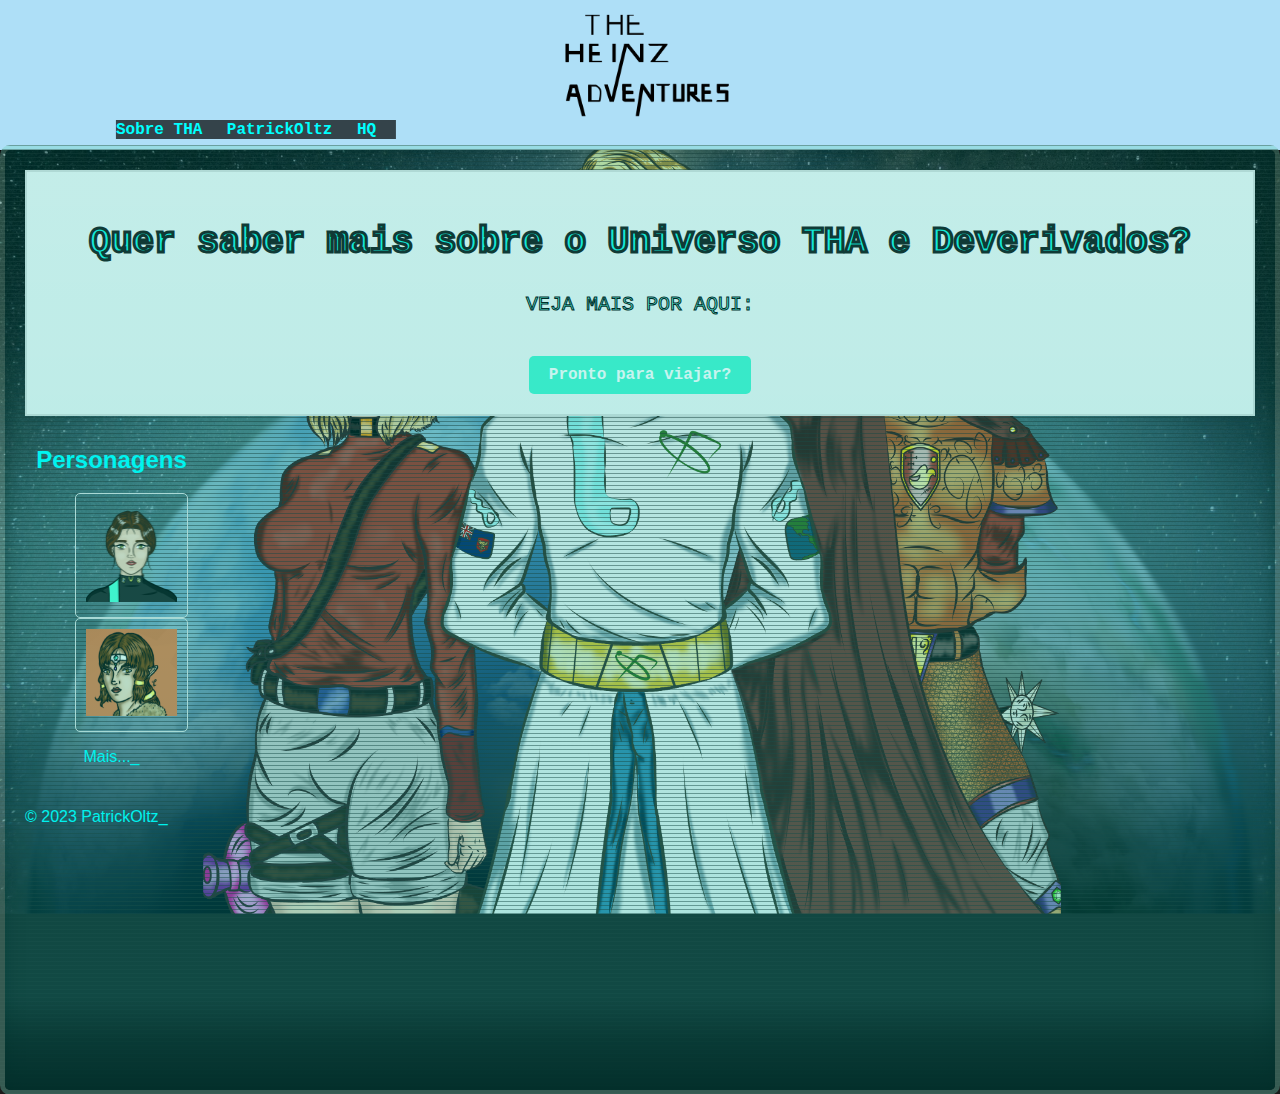
==== index.html @ d37db3d8 "Add files via upload" ====
<!DOCTYPE html>
<html lang="pt-br">
<head>
    <meta charset="UTF-8">
    <meta name="viewport" content="width=device-width, initial-scale=1.0">
    <title>The Heinz Adventures</title>
    <link rel="stylesheet" href="./style.css">
    <link rel="icon" href="./Coisas/favicon.ico" type="image/x-icon">
</head>
<body>
    <header>
        <script src="./scripts.js"></script>

    <div class="logo-container">
        <a href="./index.html"><img src="./Coisas/layer/logo the heinz adventures.png" alt="Logo"></a>
    
    </div>
        <div id="banner">
    <!-- Menu de Navegação -->
            <nav id="menu">
                <ul>
                    <li><a href="https://patrickoltz.blogspot.com/2023/09/the-heinz-aventuresantes-de-elflin.html" target="_blank">Sobre THA</a></li>
                    <li><a href="https://patrickoltz.blogspot.com/" target="_blank">PatrickOltz</a></li>
                    <li><a href="https://fliptru.com.br/comic/the-heinz-adventures-7zxn?origin=&extra=profile" target="_blank">HQ</a></li>
                </ul>
            </nav>
        </div>
    </header>

    <div class="monitor-antigo">
        <main>
            <section>
                <div>
                    <!-- Conteúdo da Página -->
                    <div class="banner">
                        <div class="banner-content">
                            <div class="tv-chiado"></div>
                            <h2>Quer saber mais sobre o Universo THA e Deverivados?</h2>
                            <p>VEJA MAIS POR AQUI:</p>
                            <a href="https://patrickoltz.blogspot.com/" target="_blank">Pronto para viajar?</a>
                        </div>
                    </div>
                    <div class="link-div">
                        <h2>Personagens</h2>
                        <nav>
                            <ul>
                                <a href="./Coisas/Lorena Martins Klaußenstein/LorenaMartinsKlauenstein.html"><img src="./Coisas/Lorena-By PatrickOltz.png" alt="Personagens" width="91px" height="98px"></a>
                                <a href="./Coisas/Lucylima Gohn Tungr de Varis/LucylimaGohndeVaris.html"><img src="./Coisas/Lucylima e Antunes Legal com fundo MAIOR (2).png" alt="personagens" width="91px" height="98px"></a>
                            </ul>
                        </nav>
                        <p>Mais...</p>
                    </div>
                </div> 
            </section>
        </main>
        <aside>
           
        </aside>
        
        <footer>
            <p>&copy; 2023 PatrickOltz</p>
        </footer>
        
    </div>
</body>
</html>
---- style.css ----
body {
    background-image: url(./Coisas/layer/Lay.png), url(./Coisas/layer/THACAPA.png);
    background-repeat: repeat-x, no-repeat;
    background-attachment: scroll, fixed;
    background-size: auto, cover;
    background-color: rgb(26, 26, 26);
    background-position: none, center;
    color: aqua;
    overflow: auto;
    margin: 0;
    padding: 0;
    font-family: Verdana, Geneva, Tahoma, sans-serif;
}

.logo-container {
    position: relative;
    top: 50%;
    left: 50%;
    transform: translateX(-50%);
    text-align: center;
}

.logo-container img {
    max-width: 100%;
    height: auto;
    height: auto;
    width: 190px;
}

/* Estilo para o menu de navegação */
#menu {
    background-color: rgba(0, 0, 0, 0.7); /* Fundo semi-transparente */
    position: absolute;
    top: 120px;
    left: 20%;
    transform: translateX(-50%);
}

#menu ul {
    list-style: none;
    margin: 0;
    padding: 0;
}

#menu ul li {
    display: inline;
    margin-right: 20px;
}

#menu ul li a {
    color: aqua;
    text-decoration: none;
    font-weight: bold;
}

#menu ul li a:hover {
    color: rgb(255, 255, 255);
}


/* Estilo para os itens do menu */
#menu ul {
    list-style: none;
    padding: 0;
}

#menu li {
    margin: 5px 0;
}

#menu a {
    text-decoration: none;
    color: white;
}

#menu ul li a:hover {
    color: white;
}

/* Classe para esconder o menu */
.hidden {
    display: none;
    padding: 0;
}

/* Animação da página */

/* Monitor Antigo */
.monitor-antigo {
    background-color: #00000013;
    border: 5px solid #7ffcdc4b;
    border-radius: 10px;
    padding: 20px;
    box-shadow: inset 0 0 20px rgba(0, 0, 0, 0.5);
    overflow: hidden;
    position: relative;
    height: 100vh;
    background-image:linear-gradient(transparent, transparent 3px, #222);
    background-size:4px 4px;
}

/* Animação de varredura (Toda TELA) */
.monitor-antigo::before {
    content: '';
    position: absolute;
    top: 0;
    left: 0;
    width: 100%;
    height: 100vh; /* Altura igual à altura da tela */
    background-image: linear-gradient(transparent 95%, rgba(0, 204, 187, 0.1) 96%, rgba(0, 204, 187, 0.1) 98%, transparent 99%);
    background-size: 100% 4px; /* Espaçamento de 4px "linhas" */
    pointer-events: none;
    animation: scan 5s linear infinite; /* Animação de varredura */
}

/* Efeito de pulso */
.monitor-antigo::after {
    content: '';
    position: absolute;
    top: 0;
    left: 0;
    width: 100%;
    height: 100%;
    background: rgba(0, 204, 187, 0.2);
    animation: pulse 2s ease-in-out infinite;
    pointer-events: none;
}

/* Efeito de chiado */
.monitor-antigo::before {
    content: '';
    position: absolute;
    top: 0;
    left: 0;
    width: 100%;
    height: 100%;
    background: linear-gradient(transparent, rgba(0, 204, 187, 0.1));
    animation: noise 0.1s cubic-bezier(0.455, 0.03, 0.515, 0.955) infinite;
}

p:last-child:after {
    animation:blink 1s infinite;
    content:"_";
  }

@keyframes scan {
    0% {
        background-position: 0 -100%;
    }
    100% {
        background-position: 0 100%;
    }
}

@keyframes pulse {
    0% {
        opacity: 0.2;
    }
    50% {
        opacity: 0.4;
    }
    100% {
        opacity: 0.2;
    }
}

@keyframes noise {
    0%,
    20%,
    40%,
    60%,
    80%,
    100% {
        transform: translateY(0);
    }
    50% {
        transform: translateY(-3px);
    }
    70% {
        transform: translateY(3px);
    }
}

@keyframes blink {
    50% {
      opacity:0;
    }
  }

/* Links e Fontes, Imagens e conteúdos em geral */

  .imge {
    border: 3px;
    border-radius: 5px;
    color: darkcyan;
  }
  
  a {
      font-family:'Fira Mono', monospace;
      color: aqua solid;
      text-decoration: none;
  }
  
  a:visited {
      color: aqua;
  }
  
  a:hover {
      color: darkcyan;
  }
  
  a:active {
      color: navy;
  }
  
  /* banner animado */
.banner {
    display: flex;
    justify-content: center;
    align-items: center;
    height: 100%; /* toda a altura do main */
    background-color: #f5f5f5; /* Cor de fundo pastel */
    background-image: url(./Coisas/layer/bannerTha.gif);
    background-attachment: fixed;
    background-repeat: no-repeat;
    background-size: cover;
    background-position: center;
    border: 2px solid #dcdcdc; /* Borda sutil */
    padding: 20px; /* Espaçamento interno */
    box-shadow: 0 0 10px rgba(0, 0, 0, 0.2); /* Sombra suave */
}

/* Banner */
.banner-content {
    text-align: center;
}

.banner-content h2 {
    font-family: 'Fira Mono', monospace; /* Fonte */
    -webkit-text-stroke-width: 3px;
    -webkit-text-fill-color: #18f1df;
    font-size: 36px;
    color: rgb(20, 20, 20); 
}

.banner-content p {
    font-family: 'Fira Mono', monospace; /* Fonte suave */
    font-size: 20px;
    color: #76ffed; 
    -webkit-text-stroke: 1px #000;
}

.banner-content a {
    display: inline-block;
    background-color: #48f1cd; /* Cor de botão chamativa */
    color: #fff; /* Texto do botão */
    font-weight: bold;
    padding: 10px 20px;
    text-decoration: none;
    border-radius: 5px;
    margin-top: 20px; /* Espaçamento superior */
    transition: background-color 0.3s ease; /* Transição de cor suave */
}

.banner-content a:hover {
    background-color: #1b898d; /* Cor do botão mais escura ao passar o mouse */
}

/* Estilize a div */
.link-div {
    display: inline-block; /* Faz com que a div se ajuste ao tamanho do conteúdo */
    margin: 10px; /* Margem para separar as divs */
    text-align: center; /* Centraliza o conteúdo na div */
  }
  
  /* Para links da página */
  .link-div a {
    display: block; /* Faz com que o link ocupe toda a largura da div */
    text-decoration: none;
    border: 1px solid #ddd; 
    padding: 10px; /* Espaçamento interno para separar o texto da borda */
    border-radius: 5px; 
    transition: background-color 0.3s; /* Adiciona uma transição suave na cor de fundo */
  }
  
  .link-div a:hover {
    background-color: #f0f0f0; /* Cor de fundo quando o mouse está sobre o link */
  }
  
  /* Estilize as imagens */
  .link-div img {
    max-width: 100%; /* Garante que a imagem não ultrapasse a largura da div */
    height: auto; /* Mantém a proporção da imagem */
  }
  
  /* Exemplo de estilização para um link específico */
  .link-div#link1 a {
    background-color: #3498db; /* Cor de fundo personalizada para o primeiro link */
    color: #fff; /* Cor do texto personalizada para o primeiro link */
  }
  
/* Chiado */
.tv-chiado {
    position: absolute;
    top: 0;
    left: 0;
    width: 100%;
    height: 100%;
    background: linear-gradient(to bottom, transparent 90%, rgba(0, 0, 0, 0.5) 95%, rgba(0, 0, 0, 0.8) 100%);
    animation: chiado 1s steps(1) infinite;
    pointer-events: none;
}

@keyframes chiado {
    0%, 100% {
        transform: translateY(0);
    }
    50% {
        transform: translateY(2px);
    }
}

@media only screen and (max-width: 600px) {

    .body {
        background-position: center;
        background-size: cover;
        background-attachment: fixed;
        margin: 0;
        padding: 0;
    }

    .monitor-antigo, .monitor-antigo::after, .monitor-antigo::before {
        width: 100%; 
        background-attachment: scroll; 
        border: none; 
        position: absolute;
    }

    #menu {
        margin-left: 12.5%;
        margin-top: 0%;
        background-color: rgba(0, 0, 0, 0.13);
        padding-inline: 4px;
    }

    #menu ul li a {
        color: #000;
    }

    #banner {
        display: flex;
        justify-content: center;
    }

    .link-div, .link-div a, .link-div img {
        display: inline-table;
    }

}

@media only screen and (min-width: 601px) and (max-width: 768px) {
    .monitor-antigo{
        width: auto;
        background-attachment: scroll; 
        border: none; 
        position: absolute;
    }

    #banner {
        display: flex;
        justify-content: center;
    }

    .link-div, .link-div a, .link-div img {
        display: inline-table;
        align-content: center;
        margin: 0;
        padding: 0;
    }

}

@media screen and (orientation: landscape) and (max-width: 768px) {
    .body {
        background-position: center;
        background-size: cover;
        background-attachment: fixed;
        margin: 0;
        padding: 0;
    }

    .monitor-antigo, .monitor-antigo::after, .monitor-antigo::before {
        width: 100%; 
        background-attachment: scroll; 
        border: none; 
        position: absolute;
    }


    .link-div, .link-div a, .link-div img {
        display: inline-table;
        padding: 4px;
        margin-top: -7%;
        margin-bottom: 8%;

    }

}

/* Resoluções de tela

    @media only screen and (max-width: 600px) {
    body {
        width: 100%;
    }

    .logo-container {
        width: 100%;
    }

    #menu {
        width: 100%;
    }

    .banner {
        width: 100%;
    }
}

@media only screen and (min-width: 601px) and (max-width: 768px) {
    body {
        width: 100%;
    }

    .logo-container {
        width: 100%;
    }

    #menu {
        width: 100%;
    }

    .banner {
        width: 100%;
    }
}

*/
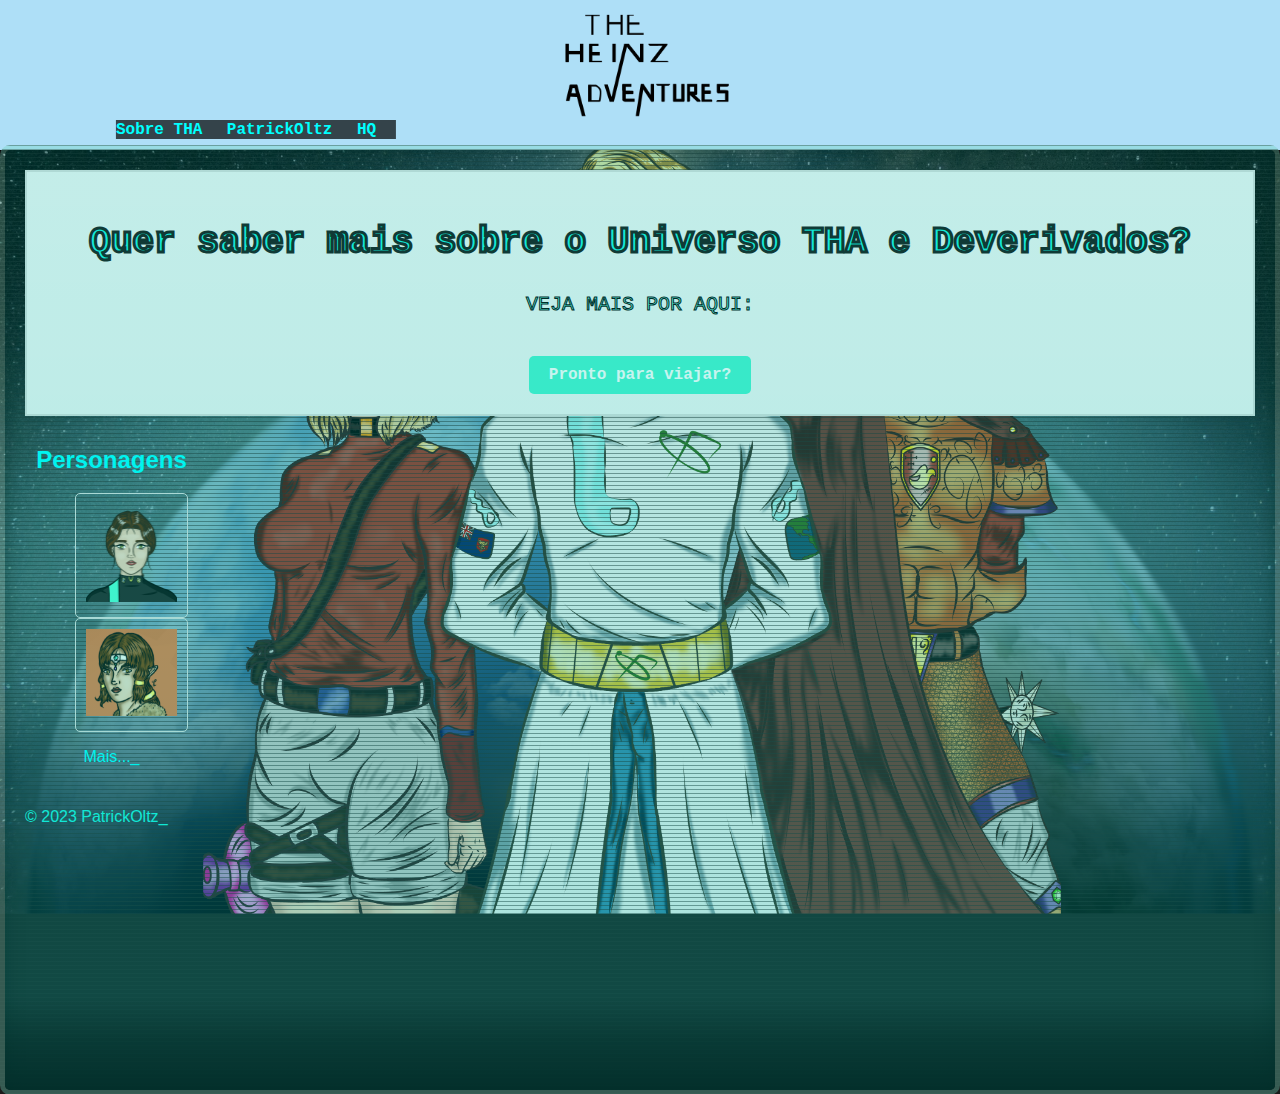
==== commit eeb085eb: "index.html" ====
--- a/index.html
+++ b/index.html
@@ -37,13 +37,14 @@
                             <div class="tv-chiado"></div>
                             <h2>Quer saber mais sobre o Universo THA e Deverivados?</h2>
                             <p>VEJA MAIS POR AQUI:</p>
-                            <a href="https://patrickoltz.blogspot.com/" target="_blank">Pronto para viajar?</a>
+                            <a href="https://patrickoltz.blogspot.com/" target="_blank">Pronto para viajar?</a> <!-- Link para o blog -->
                         </div>
                     </div>
                     <div class="link-div">
                         <h2>Personagens</h2>
                         <nav>
                             <ul>
+                                <!-- Páginas em construção -->
                                 <a href="./Coisas/Lorena Martins Klaußenstein/LorenaMartinsKlauenstein.html"><img src="./Coisas/Lorena-By PatrickOltz.png" alt="Personagens" width="91px" height="98px"></a>
                                 <a href="./Coisas/Lucylima Gohn Tungr de Varis/LucylimaGohndeVaris.html"><img src="./Coisas/Lucylima e Antunes Legal com fundo MAIOR (2).png" alt="personagens" width="91px" height="98px"></a>
                             </ul>
@@ -63,4 +64,4 @@
         
     </div>
 </body>
-</html>+</html>
--- a/style.css
+++ b/style.css
@@ -83,6 +83,12 @@
     padding: 0;
 }
 
+/* Footer */
+
+footer{
+    color: #18f1df;
+}
+
 /* Animação da página */
 
 /* Monitor Antigo */
@@ -218,16 +224,16 @@
     display: flex;
     justify-content: center;
     align-items: center;
-    height: 100%; /* toda a altura do main */
-    background-color: #f5f5f5; /* Cor de fundo pastel */
+    height: 100%; 
+    background-color: #f5f5f5; 
     background-image: url(./Coisas/layer/bannerTha.gif);
     background-attachment: fixed;
     background-repeat: no-repeat;
     background-size: cover;
     background-position: center;
-    border: 2px solid #dcdcdc; /* Borda sutil */
-    padding: 20px; /* Espaçamento interno */
-    box-shadow: 0 0 10px rgba(0, 0, 0, 0.2); /* Sombra suave */
+    border: 2px solid #dcdcdc; 
+    padding: 20px; 
+    box-shadow: 0 0 10px rgba(0, 0, 0, 0.2); 
 }
 
 /* Banner */
@@ -236,7 +242,7 @@
 }
 
 .banner-content h2 {
-    font-family: 'Fira Mono', monospace; /* Fonte */
+    font-family: 'Fira Mono', monospace; 
     -webkit-text-stroke-width: 3px;
     -webkit-text-fill-color: #18f1df;
     font-size: 36px;
@@ -258,45 +264,44 @@
     padding: 10px 20px;
     text-decoration: none;
     border-radius: 5px;
-    margin-top: 20px; /* Espaçamento superior */
-    transition: background-color 0.3s ease; /* Transição de cor suave */
+    margin-top: 20px; 
+    transition: background-color 0.3s ease; 
 }
 
 .banner-content a:hover {
-    background-color: #1b898d; /* Cor do botão mais escura ao passar o mouse */
-}
-
-/* Estilize a div */
+    background-color: #1b898d; 
+}
+
+/*link div */
 .link-div {
     display: inline-block; /* Faz com que a div se ajuste ao tamanho do conteúdo */
-    margin: 10px; /* Margem para separar as divs */
-    text-align: center; /* Centraliza o conteúdo na div */
+    margin: 10px; 
+    text-align: center; 
   }
   
   /* Para links da página */
   .link-div a {
-    display: block; /* Faz com que o link ocupe toda a largura da div */
+    display: block; 
     text-decoration: none;
     border: 1px solid #ddd; 
-    padding: 10px; /* Espaçamento interno para separar o texto da borda */
+    padding: 10px; 
     border-radius: 5px; 
     transition: background-color 0.3s; /* Adiciona uma transição suave na cor de fundo */
   }
   
   .link-div a:hover {
-    background-color: #f0f0f0; /* Cor de fundo quando o mouse está sobre o link */
-  }
-  
-  /* Estilize as imagens */
+    background-color: #f0f0f0; 
+  }
+  
+  /* imagens */
   .link-div img {
-    max-width: 100%; /* Garante que a imagem não ultrapasse a largura da div */
-    height: auto; /* Mantém a proporção da imagem */
-  }
-  
-  /* Exemplo de estilização para um link específico */
+    max-width: 100%; 
+    height: auto; 
+  }
+  
   .link-div#link1 a {
-    background-color: #3498db; /* Cor de fundo personalizada para o primeiro link */
-    color: #fff; /* Cor do texto personalizada para o primeiro link */
+    background-color: #3498db; 
+    color: #fff; 
   }
   
 /* Chiado */
@@ -338,7 +343,7 @@
     }
 
     #menu {
-        margin-left: 12.5%;
+        margin-inline: 9.5%;
         margin-top: 0%;
         background-color: rgba(0, 0, 0, 0.13);
         padding-inline: 4px;
@@ -382,7 +387,7 @@
 }
 
 @media screen and (orientation: landscape) and (max-width: 768px) {
-    .body {
+     .body {
         background-position: center;
         background-size: cover;
         background-attachment: fixed;
@@ -399,13 +404,16 @@
 
 
     .link-div, .link-div a, .link-div img {
-        display: inline-table;
         padding: 4px;
-        margin-top: -7%;
-        margin-bottom: 8%;
-
-    }
-
+        margin-top: 10%;
+        margin-block-start: -3%;
+    }
+
+    footer{
+        margin-top: 10%;
+        margin-block-start: -7.5%;
+        margin-left: 70%;
+    }
 }
 
 /* Resoluções de tela
@@ -446,4 +454,4 @@
     }
 }
 
-*/+*/
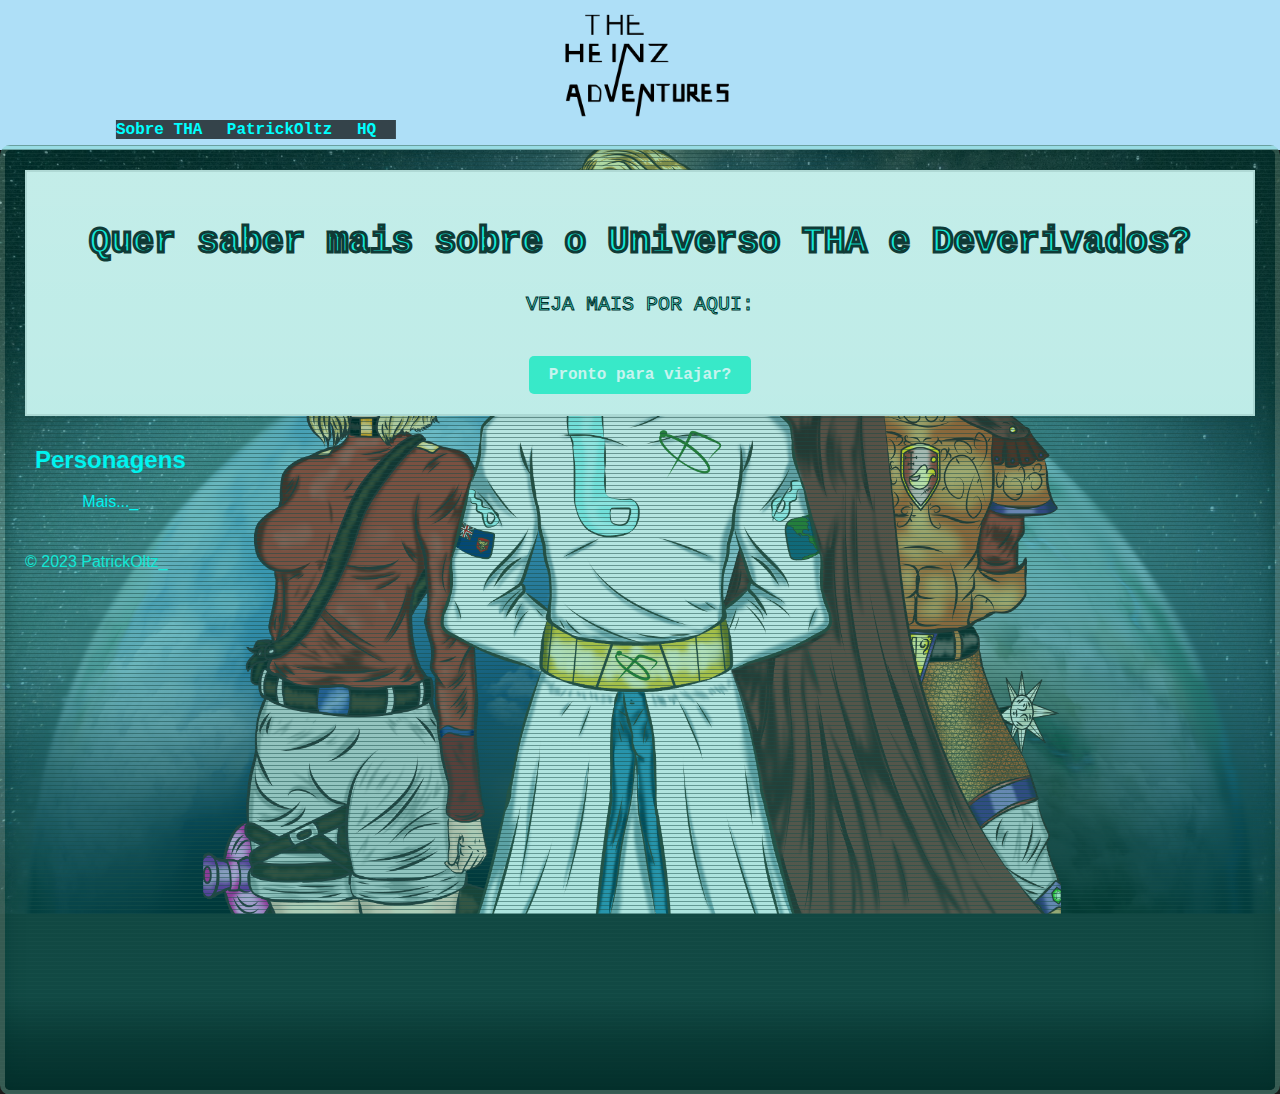
==== commit 1497e1f7: "index.html" ====
--- a/index.html
+++ b/index.html
@@ -41,8 +41,8 @@
                         </div>
                     </div>
                     <div class="link-div">
-                        <h2>Personagens</h2>
-                        <nav>
+                        <h2 d="personagens-toggle" onclick="toggleLinks()">Personagens</h2><!-- Por aqui ficará um menu interativo -->
+                        <nav class="links hidden">
                             <ul>
                                 <!-- Páginas em construção -->
                                 <a href="./Coisas/Lorena Martins Klaußenstein/LorenaMartinsKlauenstein.html"><img src="./Coisas/Lorena-By PatrickOltz.png" alt="Personagens" width="91px" height="98px"></a>
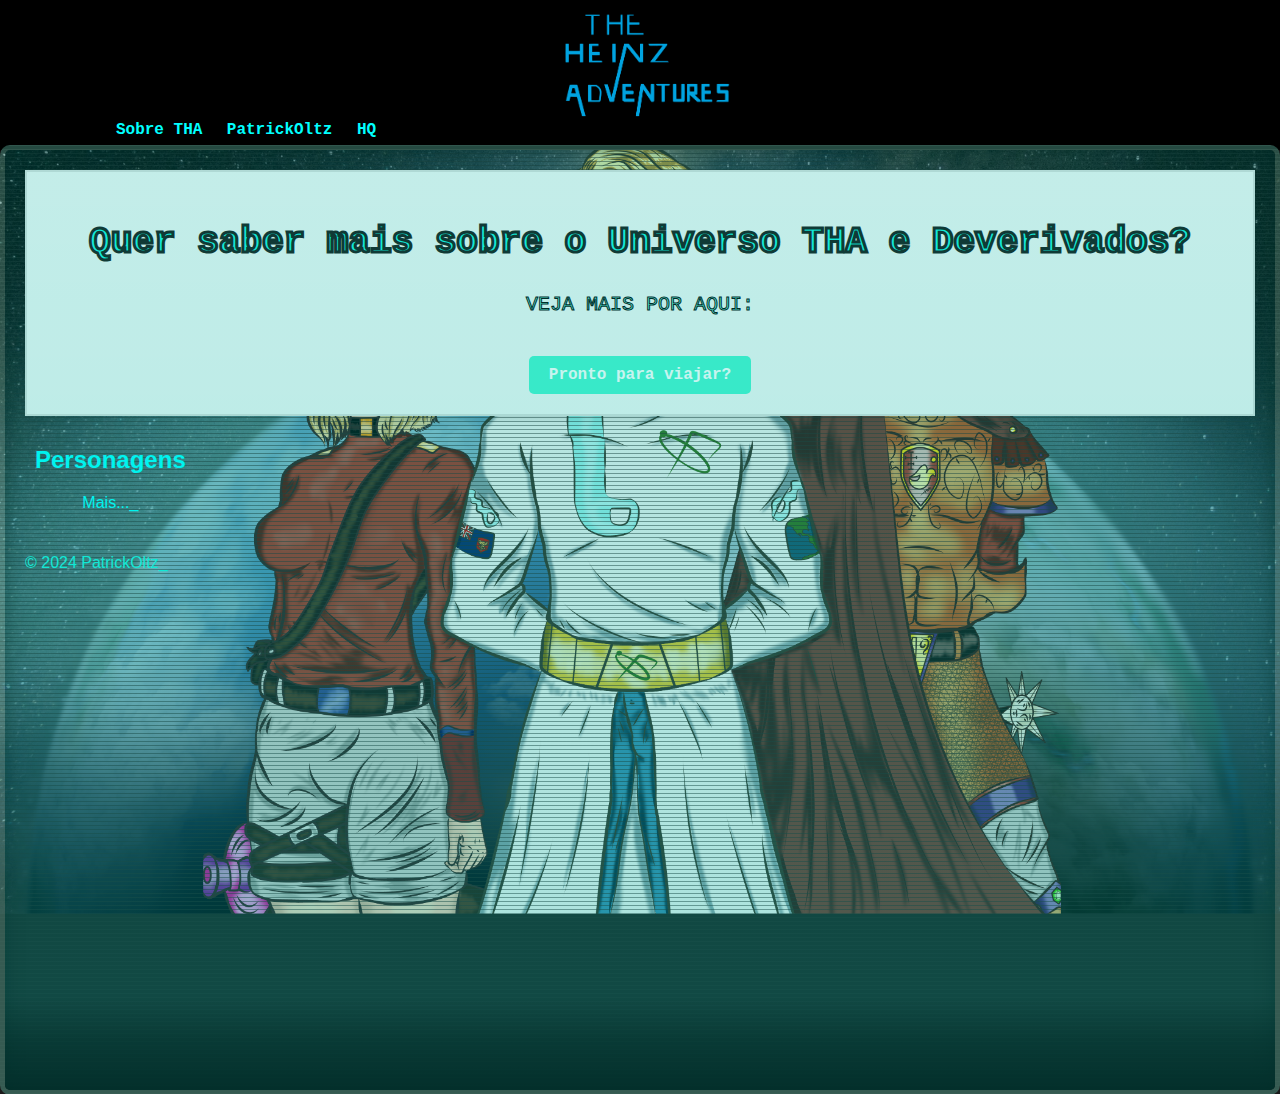
==== commit c6cfbd0b: "index.html" ====
--- a/index.html
+++ b/index.html
@@ -5,18 +5,20 @@
     <meta name="viewport" content="width=device-width, initial-scale=1.0">
     <title>The Heinz Adventures</title>
     <link rel="stylesheet" href="./style.css">
+    <!--<link rel="stylesheet" href="./loading.css">-->
     <link rel="icon" href="./Coisas/favicon.ico" type="image/x-icon">
 </head>
 <body>
     <header>
         <script src="./scripts.js"></script>
+        
 
-    <div class="logo-container">
-        <a href="./index.html"><img src="./Coisas/layer/logo the heinz adventures.png" alt="Logo"></a>
+        <div class="logo-container">
+            <a href="./index.html"><img src="./Coisas/layer/logo the heinz adventures azul.png" alt="Logo"></a>
     
-    </div>
+        </div>
         <div id="banner">
-    <!-- Menu de Navegação -->
+        <!-- Menu de Navegação -->
             <nav id="menu">
                 <ul>
                     <li><a href="https://patrickoltz.blogspot.com/2023/09/the-heinz-aventuresantes-de-elflin.html" target="_blank">Sobre THA</a></li>
@@ -33,20 +35,24 @@
                 <div>
                     <!-- Conteúdo da Página -->
                     <div class="banner">
+                        <!--<video autoplay loop muted plays-inline class="video">
+                            <source src="./Coisas/layer/VídeoBannerTHA.mp4" type="video/mp4">
+                        </video>-->
                         <div class="banner-content">
                             <div class="tv-chiado"></div>
                             <h2>Quer saber mais sobre o Universo THA e Deverivados?</h2>
                             <p>VEJA MAIS POR AQUI:</p>
-                            <a href="https://patrickoltz.blogspot.com/" target="_blank">Pronto para viajar?</a> <!-- Link para o blog -->
+                            <a href="https://patrickoltz.blogspot.com/" target="_blank">Pronto para viajar?</a>
                         </div>
                     </div>
                     <div class="link-div">
-                        <h2 d="personagens-toggle" onclick="toggleLinks()">Personagens</h2><!-- Por aqui ficará um menu interativo -->
+                        <h2 id="personagens-toggle" onclick="toggleLinks()">Personagens</h2>
                         <nav class="links hidden">
-                            <ul>
-                                <!-- Páginas em construção -->
-                                <a href="./Coisas/Lorena Martins Klaußenstein/LorenaMartinsKlauenstein.html"><img src="./Coisas/Lorena-By PatrickOltz.png" alt="Personagens" width="91px" height="98px"></a>
-                                <a href="./Coisas/Lucylima Gohn Tungr de Varis/LucylimaGohndeVaris.html"><img src="./Coisas/Lucylima e Antunes Legal com fundo MAIOR (2).png" alt="personagens" width="91px" height="98px"></a>
+                            <ul class="image-grid">
+                                <li><a href="./Coisas/Lorena Martins Klaußenstein/LorenaMartinsKlauenstein.html"><img src="./Coisas/Lorena-By PatrickOltz.png" alt="Personagens" width="91px" height="98px"></a></li>
+                                <li><a href="./Coisas/Lucylima Gohn Tungr de Varis/LucylimaGohndeVaris.html"><img src="./Coisas/Lucylima e Antunes Legal com fundo MAIOR (2).png" alt="personagens" width="91px" height="98px"></a></li>
+                                <li><a href="#"><img src="./Coisas/Lucylima e Antunes Legal com fundo MAIOR (3).png" alt="personagens" width="91px" height="98px"></a></li>
+                                <li><a href="#"><img src="./Coisas/Manfred URA.png" alt="personagens" width="91px" height="98px"></a></li>
                             </ul>
                         </nav>
                         <p>Mais...</p>
@@ -59,7 +65,7 @@
         </aside>
         
         <footer>
-            <p>&copy; 2023 PatrickOltz</p>
+            <p>&copy; 2024 PatrickOltz</p>
         </footer>
         
     </div>
--- a/style.css
+++ b/style.css
@@ -1,5 +1,5 @@
 body {
-    background-image: url(./Coisas/layer/Lay.png), url(./Coisas/layer/THACAPA.png);
+    background-image: url(./Coisas/layer/lay2.png), url(./Coisas/layer/THACAPA.png);
     background-repeat: repeat-x, no-repeat;
     background-attachment: scroll, fixed;
     background-size: auto, cover;
@@ -27,6 +27,26 @@
     width: 190px;
 }
 
+* Container das imagens */
+.image-grid {
+    display: flex;
+    flex-wrap: wrap;
+    justify-content: space-between; 
+    padding: 0;
+    margin: 0;
+    list-style: none;
+}
+
+.image-grid li {
+    flex: 0 0 calc(33.33% - 10px); 
+    margin-bottom: 15px;
+}
+
+.image-grid li img {
+    display: block;
+    margin: 0 auto;
+}
+
 /* Estilo para o menu de navegação */
 #menu {
     background-color: rgba(0, 0, 0, 0.7); /* Fundo semi-transparente */
@@ -57,7 +77,6 @@
     color: rgb(255, 255, 255);
 }
 
-
 /* Estilo para os itens do menu */
 #menu ul {
     list-style: none;
@@ -87,6 +106,18 @@
 
 footer{
     color: #18f1df;
+}
+
+/* Mudança de cor em "Personagens" */
+
+#personagens-toggle:hover {
+    color: rgb(224, 239, 243); 
+    cursor: pointer; 
+}
+
+/* hidden */
+.hidden {
+    display: none;
 }
 
 /* Animação da página */
@@ -114,9 +145,9 @@
     width: 100%;
     height: 100vh; /* Altura igual à altura da tela */
     background-image: linear-gradient(transparent 95%, rgba(0, 204, 187, 0.1) 96%, rgba(0, 204, 187, 0.1) 98%, transparent 99%);
-    background-size: 100% 4px; /* Espaçamento de 4px "linhas" */
+    background-size: 100% 4px; /* Espaçamento de 4px */
     pointer-events: none;
-    animation: scan 5s linear infinite; /* Animação de varredura */
+    animation: scan 5s linear infinite; /* varredura */
 }
 
 /* Efeito de pulso */
@@ -225,18 +256,32 @@
     justify-content: center;
     align-items: center;
     height: 100%; 
-    background-color: #f5f5f5; 
-    background-image: url(./Coisas/layer/bannerTha.gif);
+    background-color: #f5f5f5;
+    background-image: url(./Coisas/layer/bannerTha-min\ otimizado.gif);
     background-attachment: fixed;
     background-repeat: no-repeat;
     background-size: cover;
     background-position: center;
     border: 2px solid #dcdcdc; 
     padding: 20px; 
-    box-shadow: 0 0 10px rgba(0, 0, 0, 0.2); 
+    box-shadow: 0 0 10px rgba(0, 0, 0, 0.2);
 }
 
 /* Banner */
+
+/*.video {
+    width: 100%; 
+    height: auto; 
+    position: absolute; 
+    display: flex;
+    align-items: center;
+    z-index: -1;
+    size: cover;
+    padding: 8px;
+    border: 2px solid #dcdcdc;
+    box-shadow: 0 0 10px rgba(0, 0, 0, 0.2);
+} off*/
+
 .banner-content {
     text-align: center;
 }
@@ -250,7 +295,7 @@
 }
 
 .banner-content p {
-    font-family: 'Fira Mono', monospace; /* Fonte suave */
+    font-family: 'Fira Mono', monospace; 
     font-size: 20px;
     color: #76ffed; 
     -webkit-text-stroke: 1px #000;
@@ -258,23 +303,23 @@
 
 .banner-content a {
     display: inline-block;
-    background-color: #48f1cd; /* Cor de botão chamativa */
-    color: #fff; /* Texto do botão */
+    background-color: #48f1cd; 
+    color: #fff; 
     font-weight: bold;
     padding: 10px 20px;
     text-decoration: none;
     border-radius: 5px;
     margin-top: 20px; 
-    transition: background-color 0.3s ease; 
+    transition: background-color 0.3s ease;
 }
 
 .banner-content a:hover {
     background-color: #1b898d; 
 }
 
-/*link div */
+/* Estilização da div */
 .link-div {
-    display: inline-block; /* Faz com que a div se ajuste ao tamanho do conteúdo */
+    display: inline-block; 
     margin: 10px; 
     text-align: center; 
   }
@@ -286,19 +331,20 @@
     border: 1px solid #ddd; 
     padding: 10px; 
     border-radius: 5px; 
-    transition: background-color 0.3s; /* Adiciona uma transição suave na cor de fundo */
+    transition: background-color 0.3s; 
   }
   
   .link-div a:hover {
     background-color: #f0f0f0; 
   }
   
-  /* imagens */
+  /* Estilize as imagens */
   .link-div img {
     max-width: 100%; 
     height: auto; 
   }
   
+  /* Exemplo de estilização para um link específico */
   .link-div#link1 a {
     background-color: #3498db; 
     color: #fff; 
@@ -325,7 +371,7 @@
     }
 }
 
-@media only screen and (max-width: 600px) {
+@media only screen and (max-width: 480px) {
 
     .body {
         background-position: center;
@@ -350,7 +396,7 @@
     }
 
     #menu ul li a {
-        color: #000;
+        color: aqua;
     }
 
     #banner {
@@ -387,7 +433,7 @@
 }
 
 @media screen and (orientation: landscape) and (max-width: 768px) {
-     .body {
+    .body {
         background-position: center;
         background-size: cover;
         background-attachment: fixed;
@@ -414,44 +460,5 @@
         margin-block-start: -7.5%;
         margin-left: 70%;
     }
-}
-
-/* Resoluções de tela
-
-    @media only screen and (max-width: 600px) {
-    body {
-        width: 100%;
-    }
-
-    .logo-container {
-        width: 100%;
-    }
-
-    #menu {
-        width: 100%;
-    }
-
-    .banner {
-        width: 100%;
-    }
-}
-
-@media only screen and (min-width: 601px) and (max-width: 768px) {
-    body {
-        width: 100%;
-    }
-
-    .logo-container {
-        width: 100%;
-    }
-
-    #menu {
-        width: 100%;
-    }
-
-    .banner {
-        width: 100%;
-    }
-}
-
-*/
+
+}
